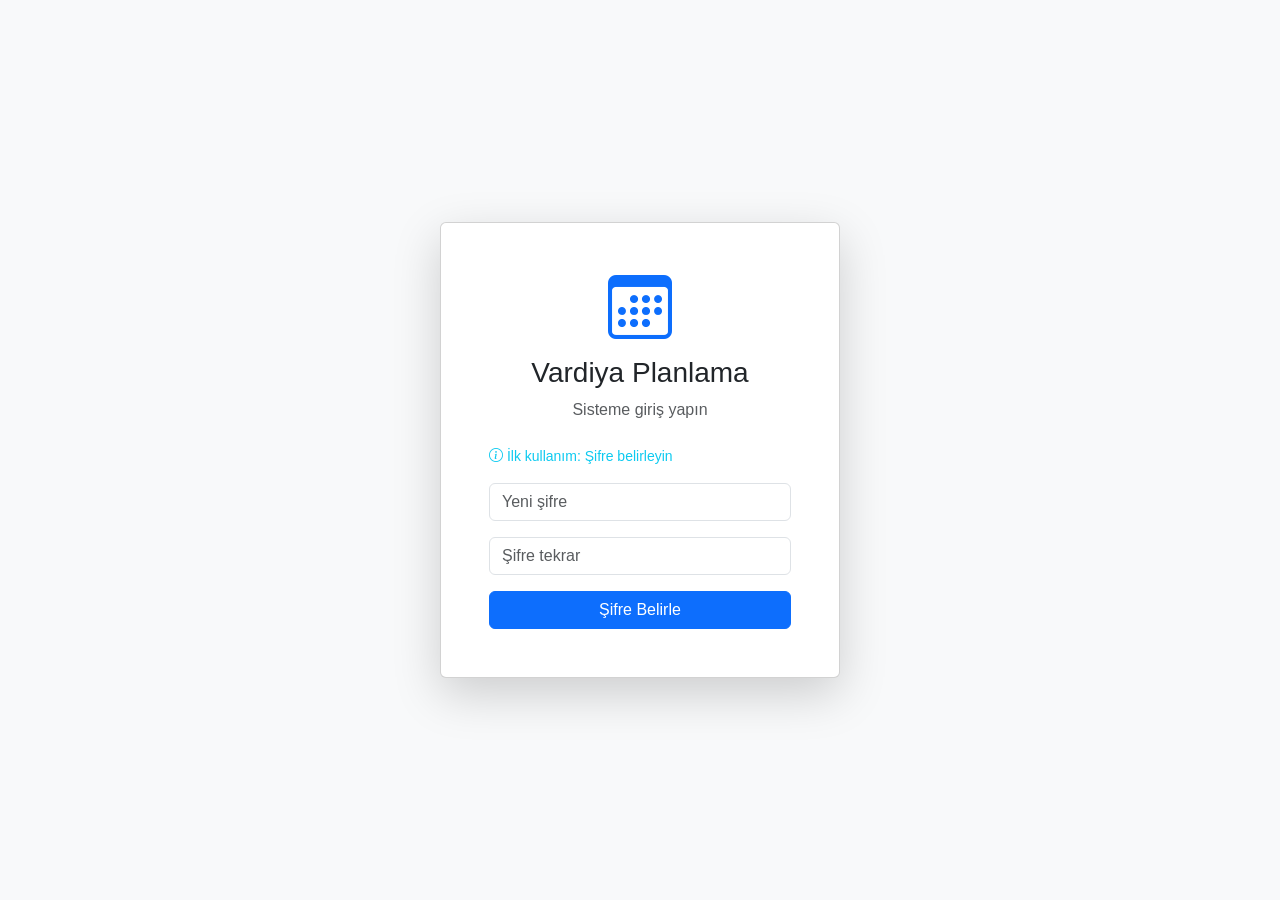
==== index.html @ 3fd79ec7 "İlk yükleme" ====
<!DOCTYPE html>
<html lang="tr">
<head>
    <meta charset="UTF-8">
    <meta name="viewport" content="width=device-width, initial-scale=1.0">
    <title>Vardiya Planlama - Giriş</title>
    <link href="https://cdn.jsdelivr.net/npm/bootstrap@5.3.3/dist/css/bootstrap.min.css" rel="stylesheet">
    <link href="https://cdn.jsdelivr.net/npm/bootstrap-icons@1.11.3/font/bootstrap-icons.min.css" rel="stylesheet">
    <link href="css/style.css" rel="stylesheet">
</head>
<body class="bg-light d-flex align-items-center justify-content-center min-vh-100">
    <div class="card shadow-lg" style="width: 400px;">
        <div class="card-body p-5">
            <div class="text-center mb-4">
                <i class="bi bi-calendar3 display-3 text-primary"></i>
                <h3 class="mt-2">Vardiya Planlama</h3>
                <p class="text-muted">Sisteme giriş yapın</p>
            </div>

            <div id="setupSection" class="d-none">
                <p class="text-info small"><i class="bi bi-info-circle"></i> İlk kullanım: Şifre belirleyin</p>
                <div class="mb-3">
                    <input type="password" id="newPassword" class="form-control" placeholder="Yeni şifre">
                </div>
                <div class="mb-3">
                    <input type="password" id="confirmPassword" class="form-control" placeholder="Şifre tekrar">
                </div>
                <button id="btnSetup" class="btn btn-primary w-100">Şifre Belirle</button>
            </div>

            <div id="loginSection" class="d-none">
                <div class="mb-3">
                    <input type="password" id="loginPassword" class="form-control" placeholder="Şifre" autofocus>
                </div>
                <button id="btnLogin" class="btn btn-primary w-100">Giriş Yap</button>
            </div>

            <div id="alertBox" class="alert mt-3 d-none" role="alert"></div>
        </div>
    </div>

    <script src="js/auth.js"></script>
</body>
</html>
---- css/style.css ----
/* Vardiya Planlama - Özel Stiller */

:root {
    --shift-morning: #28a745;
    --shift-afternoon: #fd7e14;
    --shift-night: #007bff;
    --shift-off: #6c757d;
    --shift-morning-bg: #d4edda;
    --shift-afternoon-bg: #ffe5cc;
    --shift-night-bg: #cce5ff;
    --shift-off-bg: #e2e3e5;
}

body {
    font-family: 'Segoe UI', Tahoma, Geneva, Verdana, sans-serif;
}

.nav-pills .nav-link.active {
    background-color: #0d6efd;
}

.nav-pills .nav-link {
    color: #495057;
}

/* Vardiya tablosu */
.shift-table {
    font-size: 0.85rem;
}

.shift-table th {
    position: sticky;
    top: 0;
    background: #fff;
    z-index: 1;
}

.shift-table td {
    text-align: center;
    min-width: 36px;
    padding: 4px 2px;
}

.shift-S { background-color: var(--shift-morning-bg); color: var(--shift-morning); font-weight: 600; }
.shift-O { background-color: var(--shift-afternoon-bg); color: var(--shift-afternoon); font-weight: 600; }
.shift-G { background-color: var(--shift-night-bg); color: var(--shift-night); font-weight: 600; }
.shift-I { background-color: var(--shift-off-bg); color: var(--shift-off); }
.shift-S12 { background-color: #b8e6cc; color: #155724; font-weight: 600; }
.shift-G12 { background-color: #99ccff; color: #004085; font-weight: 600; }

/* Dashboard kartları */
.stat-card {
    border-left: 4px solid;
    transition: transform 0.2s;
}
.stat-card:hover {
    transform: translateY(-2px);
}
.stat-card.border-primary { border-left-color: #0d6efd; }
.stat-card.border-success { border-left-color: #28a745; }
.stat-card.border-warning { border-left-color: #ffc107; }
.stat-card.border-danger { border-left-color: #dc3545; }

/* Personel tablosu */
.personnel-table tr:hover {
    background-color: #f8f9fa;
}

.competency-badge {
    display: inline-block;
    width: 28px;
    height: 28px;
    line-height: 28px;
    text-align: center;
    border-radius: 50%;
    color: white;
    font-weight: bold;
    font-size: 0.8rem;
}

.competency-1 { background-color: #6c757d; }
.competency-2 { background-color: #17a2b8; }
.competency-3 { background-color: #28a745; }
.competency-4 { background-color: #fd7e14; }
.competency-5 { background-color: #dc3545; }

/* Overtime warning */
.overtime-bar {
    height: 8px;
    border-radius: 4px;
    background-color: #e9ecef;
}
.overtime-bar-fill {
    height: 100%;
    border-radius: 4px;
    transition: width 0.3s;
}

/* Responsive tablo scroll */
.table-scroll {
    overflow-x: auto;
    max-height: 70vh;
    overflow-y: auto;
}

.table-scroll table {
    white-space: nowrap;
}

/* Sticky first column */
.shift-table td:first-child,
.shift-table th:first-child {
    position: sticky;
    left: 0;
    background: #fff;
    z-index: 2;
    min-width: 140px;
    border-right: 2px solid #dee2e6;
}

.shift-table th:first-child {
    z-index: 3;
}

/* Tab content padding */
.tab-pane {
    padding-top: 1.5rem;
}

/* Print styles */
@media print {
    .no-print { display: none !important; }
    .shift-table { font-size: 0.7rem; }
}
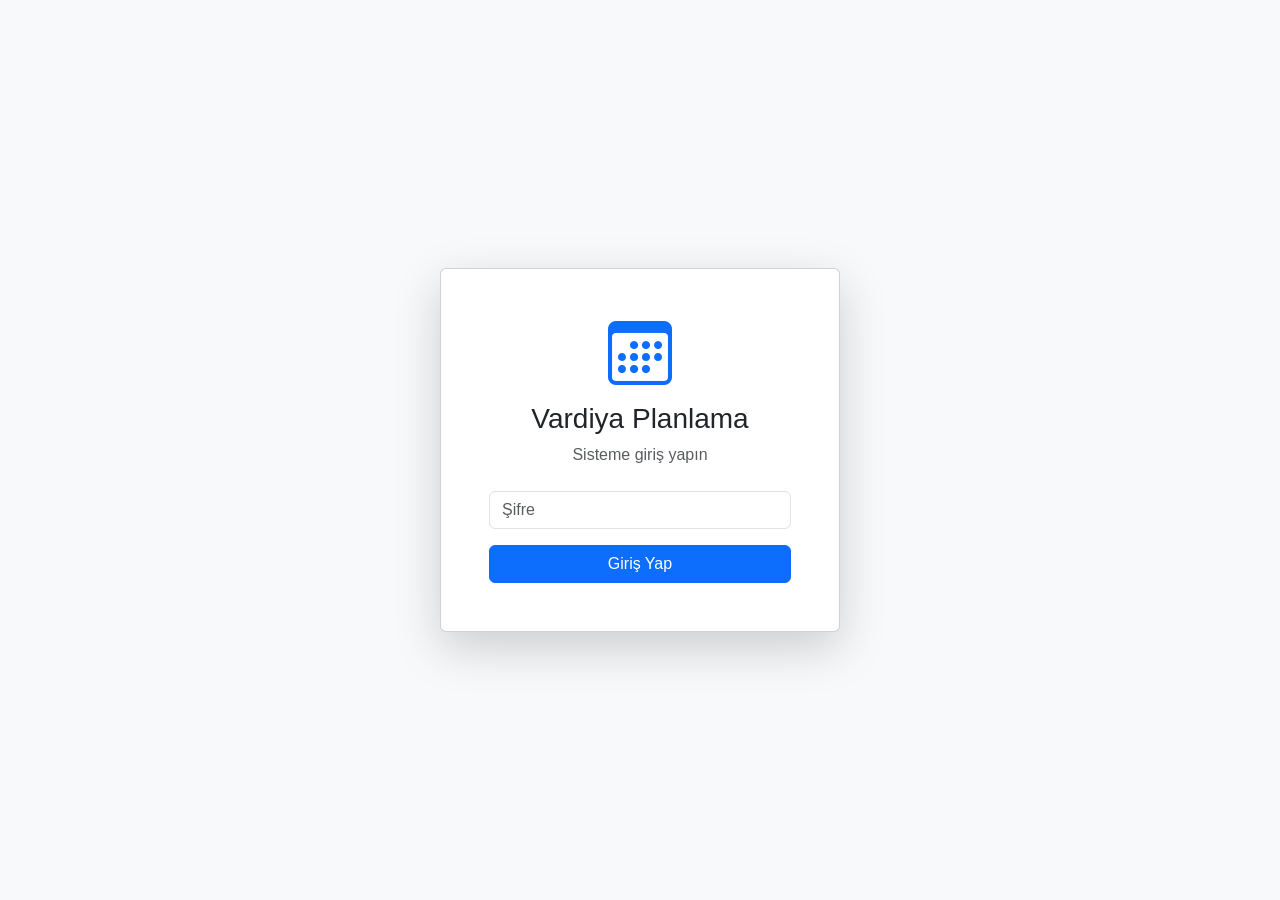
==== commit 7d494d73: "Güncelleme" ====
--- a/index.html
+++ b/index.html
@@ -17,17 +17,6 @@
                 <p class="text-muted">Sisteme giriş yapın</p>
             </div>
 
-            <div id="setupSection" class="d-none">
-                <p class="text-info small"><i class="bi bi-info-circle"></i> İlk kullanım: Şifre belirleyin</p>
-                <div class="mb-3">
-                    <input type="password" id="newPassword" class="form-control" placeholder="Yeni şifre">
-                </div>
-                <div class="mb-3">
-                    <input type="password" id="confirmPassword" class="form-control" placeholder="Şifre tekrar">
-                </div>
-                <button id="btnSetup" class="btn btn-primary w-100">Şifre Belirle</button>
-            </div>
-
             <div id="loginSection" class="d-none">
                 <div class="mb-3">
                     <input type="password" id="loginPassword" class="form-control" placeholder="Şifre" autofocus>
